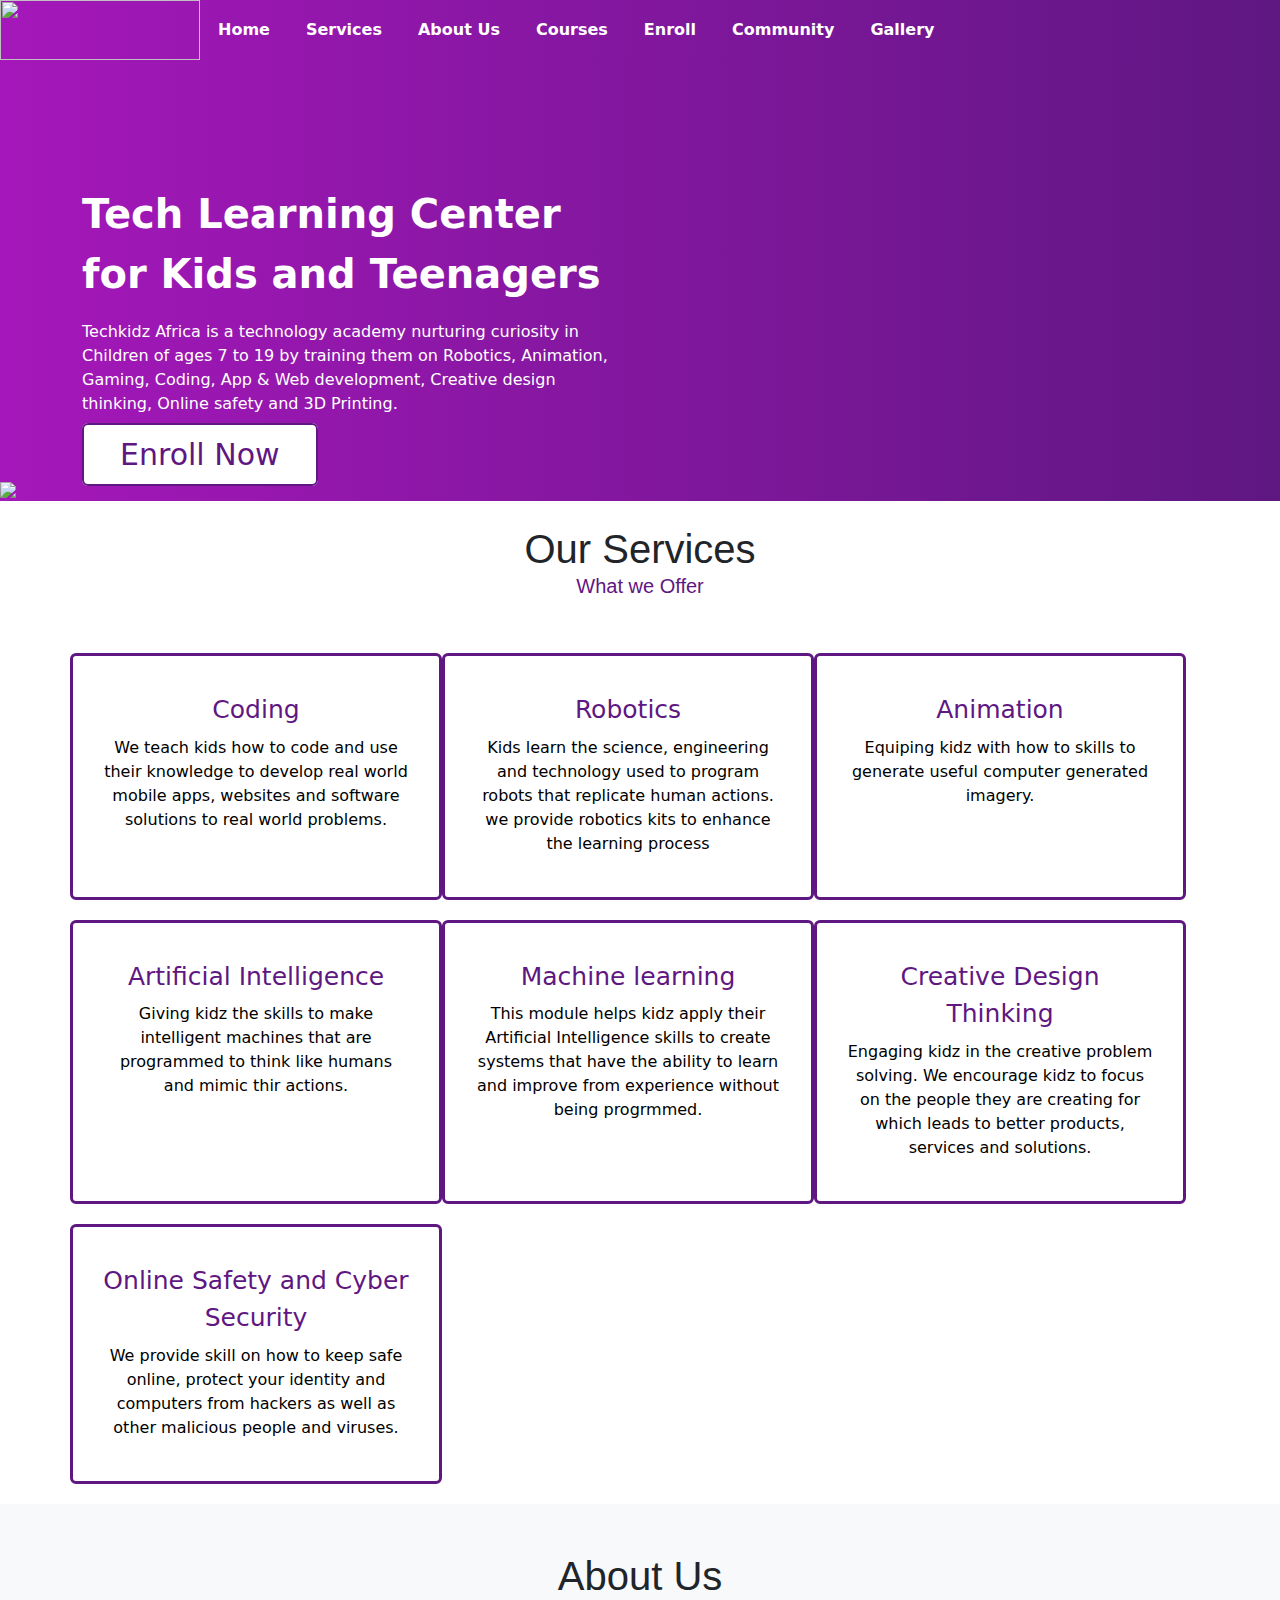
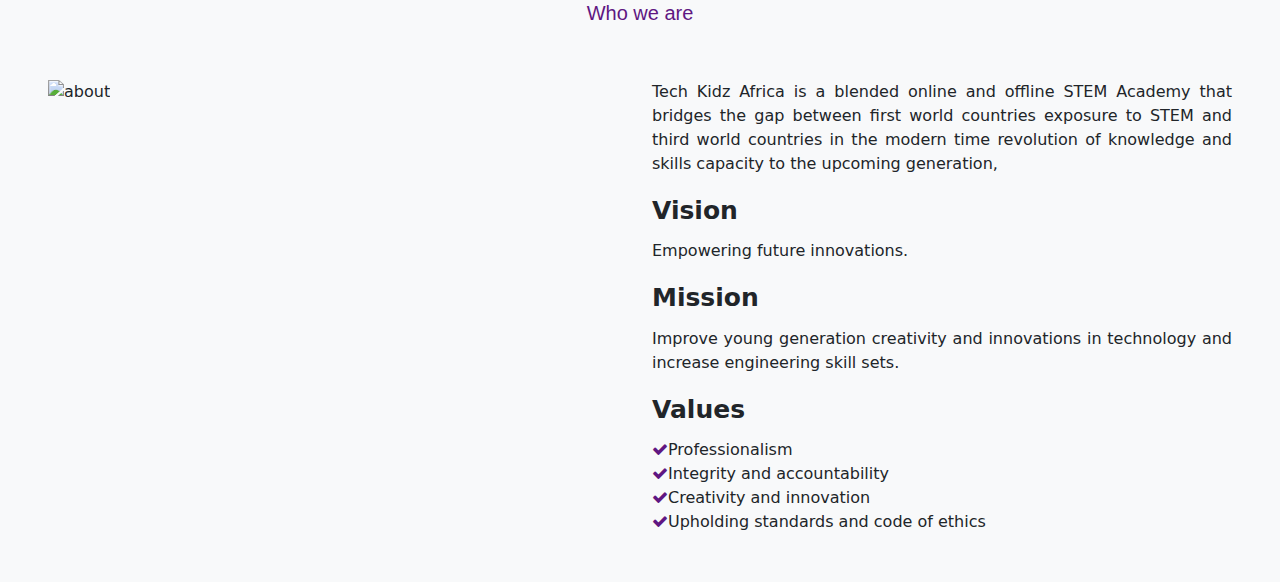
==== index.html @ 280154ea "first commit" ====
<!DOCTYPE html>
 <html lang="en" dir="ltr">
 <head>
   <link rel="stylesheet" href="https://cdnjs.cloudflare.com/ajax/libs/font-awesome/4.7.0/css/font-awesome.min.css">

    <link rel="stylesheet" href="<link href="https://cdn.jsdelivr.net/npm/bootstrap@5.0.0-beta3/dist/css/ bootstrap.min.css" rel="stylesheet">

    <link rel="stylesheet" href="styles.css">

      <link rel="stylesheet" href="https://cdn.jsdelivr.net/npm/bootstrap@5.1.1/dist/css/bootstrap.min.css">

     <link rel="stylesheet" href="https://cdnjs.cloudflare.com/ajax/libs/font-awesome/4.7.0/css/font-awesome.min.css">

      <link href = "https://cdn.jsdelivr.net/npm/bootstrap@5.1.1/dist/js/bootstrap.bundle.min.js">

       <script type="https://code.jquery.com/jquery-3.5.1.min.js"></script>
       <script src="https://cdnjs.cloudflare.com/ajax/libs/waypoints/4.0.1/jquery.waypoints.min.js"></script>

      <title>Tech Kidz Africa</title>

 </head>
<body>
<section id="nav-bar">
    <nav class="navbar navbar-expand-lg navbar-light">
        <img src="images/techkidz.jpeg" alt="" width="200" height="60">
      <button class="navbar-toggler" type="button" data-toggle="collapse" data-target="#navbarNav" aria-controls="navbarNav" aria-expanded="false" aria-label="Toggle navigation">

        <i class="fa fa-bars"></i>
    </button>
      <div class="collapse navbar-collapse" id="navbarNav">
        <ul class="navbar-nav ml-auto text-left">
          <li class="nav-item active">
            <a class="nav-link" href="#">Home <span class="sr-only">(current)</span></a>
          </li>
          <li class="nav-item">
            <a class="nav-link" href="#">Services</a>
          </li>
           <li class="nav-item">
           <a class="nav-link" href="#">About Us</a>
           </li>
           <li class="nav-item">
            <a class="nav-link" href="#">Courses</a>
          </li>
        <li class="nav-item">
          <a class="nav-link" href="#">Enroll</a>
        </li>
        <li class="nav-item">
          <a class="nav-link" href="#">Community</a>
        </li>
        <li class="nav-item">
          <a class="nav-link" href="#">Gallery</a>
        </li>
      </ul>
    </div>
  </nav>
</section>
<!--banner-->
<section id="banner">
  <div class="container">
    <div class="row">
      <div class="col-md-6 home ">
      <p class="promo-title">Tech Learning Center for Kids and Teenagers</p>
      <p>Techkidz Africa is a technology academy nurturing curiosity in Children of ages 7 to 19 by training them on Robotics, Animation, Gaming, Coding, App & Web development, Creative design thinking, Online safety and 3D Printing.</p>
      <div class="text-4"><a href="#">Enroll Now</a></div>
      </div>
      <div class="col-md-6">
        <img src="" alt="" width="" height="">
      </div>
    </div>
  </div>
  <img src="tech/images/wave1.png" class="bottom-img">
</section>
<section>
  <br>
  <div class="container services">
    <div class="col-md-12 col-12 col-sm-12 services-content p-o">
  <div class="row ">
      <h2 class="title">Our Services</h2>
    <div class="row serv-content">
      <div class="col-md-4 card">
        <div class="box">
      <div class="text">
        Coding
      </div>
<p> We teach kids how to code and use their knowledge to develop real world mobile apps, websites and software solutions to real world problems.</p>
</div>
      </div>
      <div class="col-md-4 card">
        <div class="box">
        <div class="text">
        Robotics
        </div>
    <p>Kids learn the science, engineering and technology used to program robots that replicate human actions. we provide robotics kits to enhance the learning process</p>
      </div>
      </div>
      <div class="col-md-4 card">
        <div class="box">
        <div class="text">
          Animation
        </div>
        <p>Equiping kidz with how to skills to generate useful computer generated imagery.</p>
        </div>
      </div>
    </div>
    <br>
    <br>
    <div class="row serv-content">
      <div class="col-md-4 card">
        <div class="box">
        <div class="text">
          Artificial Intelligence
        </div>
        <p>Giving kidz the skills to make intelligent machines that are programmed to think like humans and mimic thir actions.</p>
        </div>
      </div>
      <div class="col-md-4 card">
        <div class="box">
        <div class="text">
        Machine learning
        </div>
        <p>This module helps kidz apply their Artificial Intelligence skills to create systems that have the ability to learn and improve from experience without being progrmmed.</p>
          </div>
      </div>
      <div class="col-md-4 card">
        <div class="box">
        <div class="text">
          Creative Design Thinking
        </div>
        <p>Engaging kidz in the creative problem solving. We encourage kidz to focus on the people they are creating for which leads to better products, services and solutions.</p>
        </div>
      </div>
    </div>
    <div class="row serv-content">
      <div class="col-md-4 card">
        <div class="box">
        <div class="text">
          Online Safety and Cyber Security
        </div>
        <p>We provide skill on how to keep safe online, protect your identity and computers from hackers as well as other malicious people and viruses.</p>
        </div>
      </div>
    </div>
    </div>
  </div>
</section>
<section class="about" id="About">
  <div class="col-md-12 col-12 col-sm-12 about-content p-o">
  <div class="row p-5">
      <h2 class="title">About Us</h2>
      <div class="col-md-6 col-12 ">
        <img src="images/snap1.jpg" alt="about">
      </div>
      <div class="col-md-6 col-12 text-right ">
        <p>Tech Kidz Africa is a blended online and offline STEM Academy that bridges the gap between first world countries exposure to STEM and third world countries in the modern time revolution of knowledge and skills capacity to the upcoming generation,</p>
        <div class="text">Vision</div>
        <p>Empowering future innovations.</p>
        <div class="text">Mission</div>
        <p>Improve young generation creativity and innovations in technology and increase engineering skill sets.</p>
        <div class="text">Values</div>
          <i class="fa fa-check" style="color:#5f1782"></i>Professionalism
          <br>
          <i class="fa fa-check" style="color:#5f1782"></i>Integrity and accountability
          <br>
          <i class="fa fa-check" style="color:#5f1782"></i>Creativity and innovation
          <br>
          <i class="fa fa-check" style="color:#5f1782"></i><span>Upholding standards and code of ethics</span>
      </div>
</div>
</div>
</section>

</body>
</html>
---- styles.css ----
import url('https://fonts.googleapis.com/css2?family=Poppins:wght@400;500;600;700&family=Ubuntu:wght@400;500;700&display=swap');
*{
  margin: 0;
  padding: 0;
}
body{
  font-family: sans-serif;
}
#nav-bar{
  position: sticky;
  top: 0;
  z-index: 10;
}
#nav-bar img{

}
.navbar{
  background: linear-gradient(to right, #a517ba,#5f1782);
  padding: 0 !important;
}
.navbar-nav li {
  padding: 0 10px;
}
.navbar-nav li a{
  color: #fff !important;
  font-weight: 600;
  float: right;
  text-align: right;
}
.navbar-toggler{
  outline: none !important;
}
/*-----BANNER----*/
#banner{
  background: linear-gradient(to right, #a517ba,#5f1782);
  color:white;
  padding-top: 5%;
}
.promo-title{
font-weight:'Poppins',sans-serif;
  font-size: 40px;
  font-weight: 600;
  margin-top: 60px;
}
.home .text-4 a{
  font-size: 30px;
  background-color: #fff;
  color:#5f1782;
  padding: 12px 36px;
  margin-top: 20px;
  border-radius: 6px;
  border:2px solid #5f1782;
  text-decoration: none;
  transition: all 0.6s ease;
}
.bottom-img{
  width: 100%;
}
.top-img{
  width: 100%;
}
.services .title{
  position: relative;
  margin-bottom: 60px;
  padding-bottom: 20px;
  font-weight: 500;
  font-size: 40px;
  text-align: center;
  font-family: "ubuntu",sans-serif;
}
.services .title::before{
  content: "";
  position: absolute;
  width: 180px;
  height: 3px;
  bottom: 0px;
  left: 50%;
  transform: translateX(-50%);
}

.services .title::after{
  content: "What we Offer";
  font-size: 20px;
  color: #5f1782;
  position: absolute;
  padding: 5px;
  bottom: -10px;
  left: 50%;
  transform: translateX(-50%);
}
.services .serv-content .card{
  text-align: center;
  padding: 25px 30px;
  border-radius: 6px;
  cursor: pointer;
  background: #fff;
  border: 3px solid #5f1782;
  color: #000;
  margin-bottom: 20px;
}
/*.services .serv-content .card i{
  font-size: 60px;
  color: #C71585;
  transition: color 0.3s ease;
}*/
.services .serv-content .card .text{
  font-size: 25px;
  font-weight: 500;
  margin: 10px 0 7px 0;
  color:#5f1782;
}
.services .serv-content .card .box{
  transition: all 0.6s ease;
}

.services .serv-content .card:hover{
  color: #fff;
  background: #5f1782;

}
.services .serv-content .card:hover .text{
  color: #fff;
}

.services .serv-content .card:hover .box{
  transform: scale(1.05);
}
.about .title::before{
  content: "";
  position: absolute;
  width: 180px;
  height: 3px;
  bottom: 0px;
  left: 50%;
  transform: translateX(-50%);
}
.about .title::after{
  content: "Who we are";
  font-size: 20px;
  color: #5f1782;
  position: absolute;
  padding: 5px;
  bottom: -10px;
  left: 50%;
  transform: translateX(-50%);
}
.about .title{
  position: relative;
  margin-bottom: 60px;
  padding-bottom: 20px;
  font-weight: 500;
  font-size: 40px;
  text-align: center;
  font-family: "ubuntu",sans-serif;
}
.about .about-content .text-right .text{
  font-size: 25px;
  font-weight: 600;
  margin-bottom: 10px;
}
.about .about-content .text-right .text span{
  color: #5f1782;
}
.about .about-content .text-right p{
  text-align: justify;
}
.about{
  background-color: #f8f9fa;
}
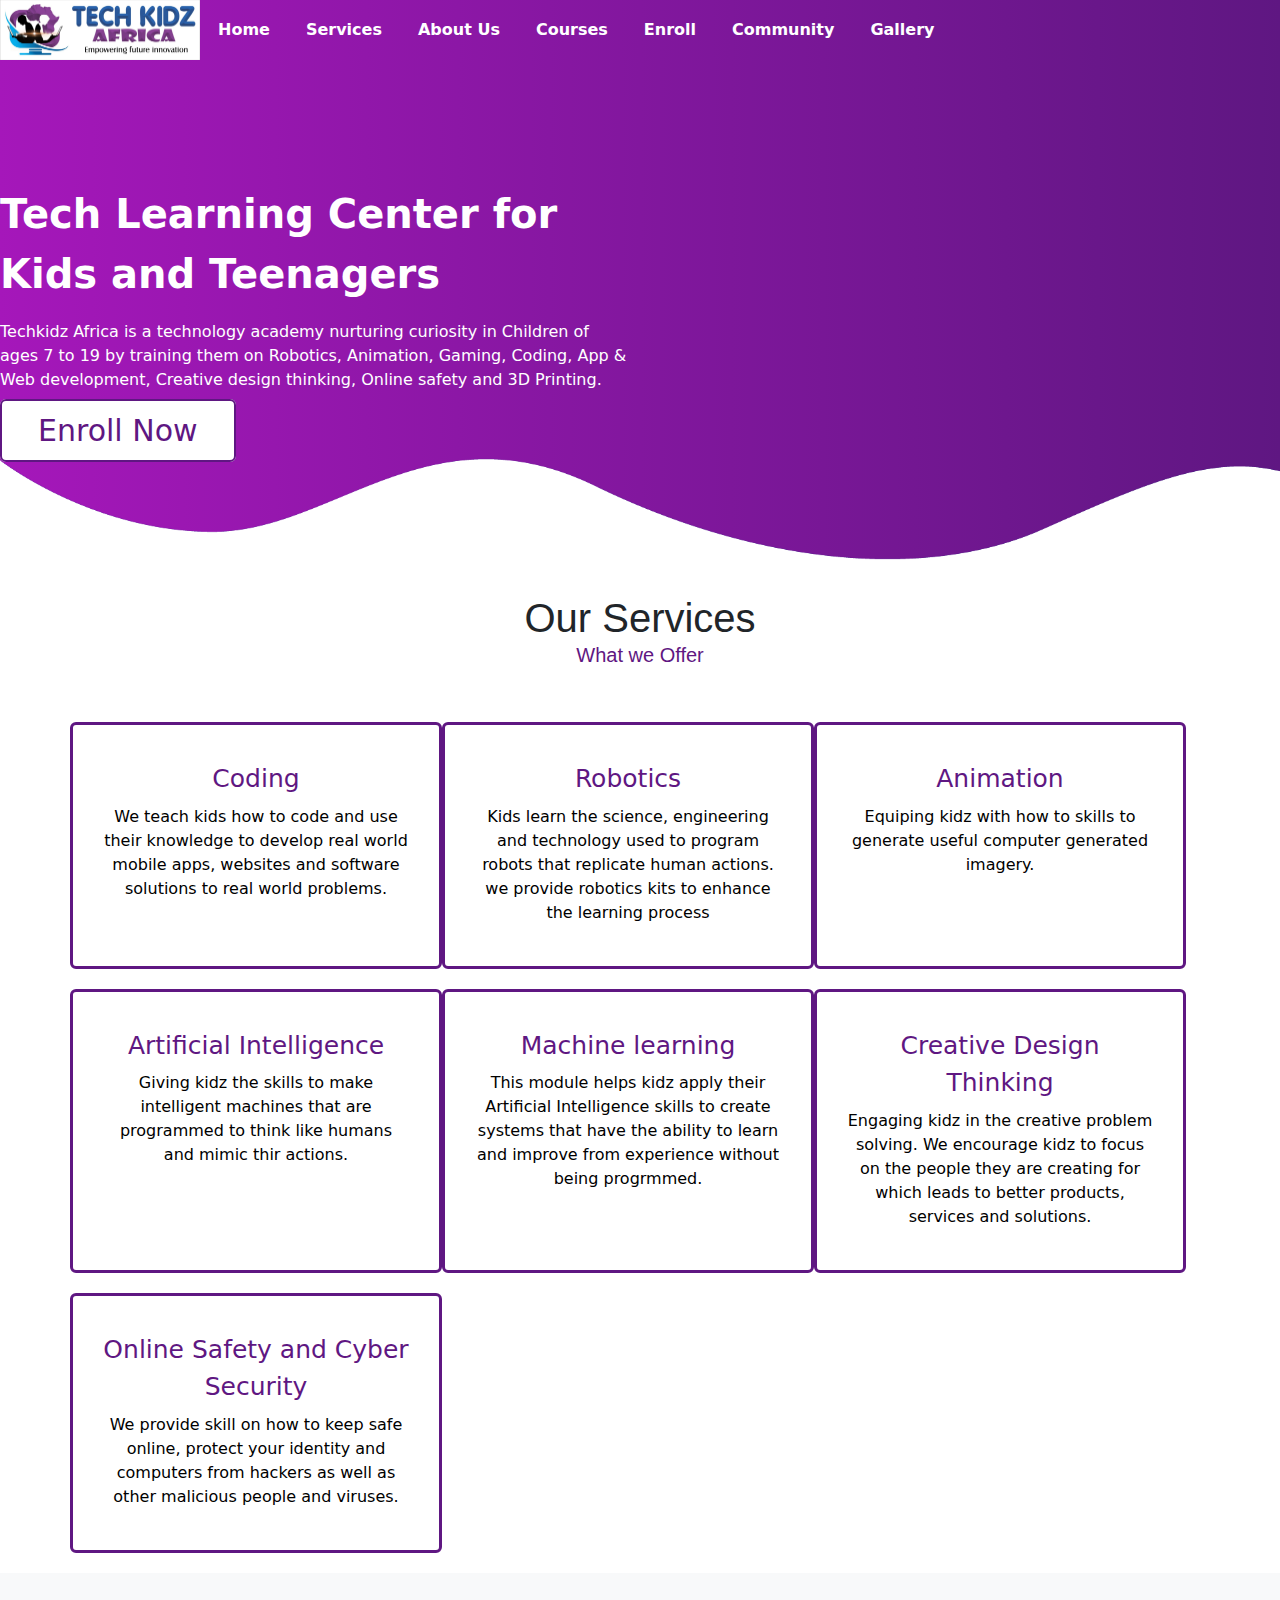
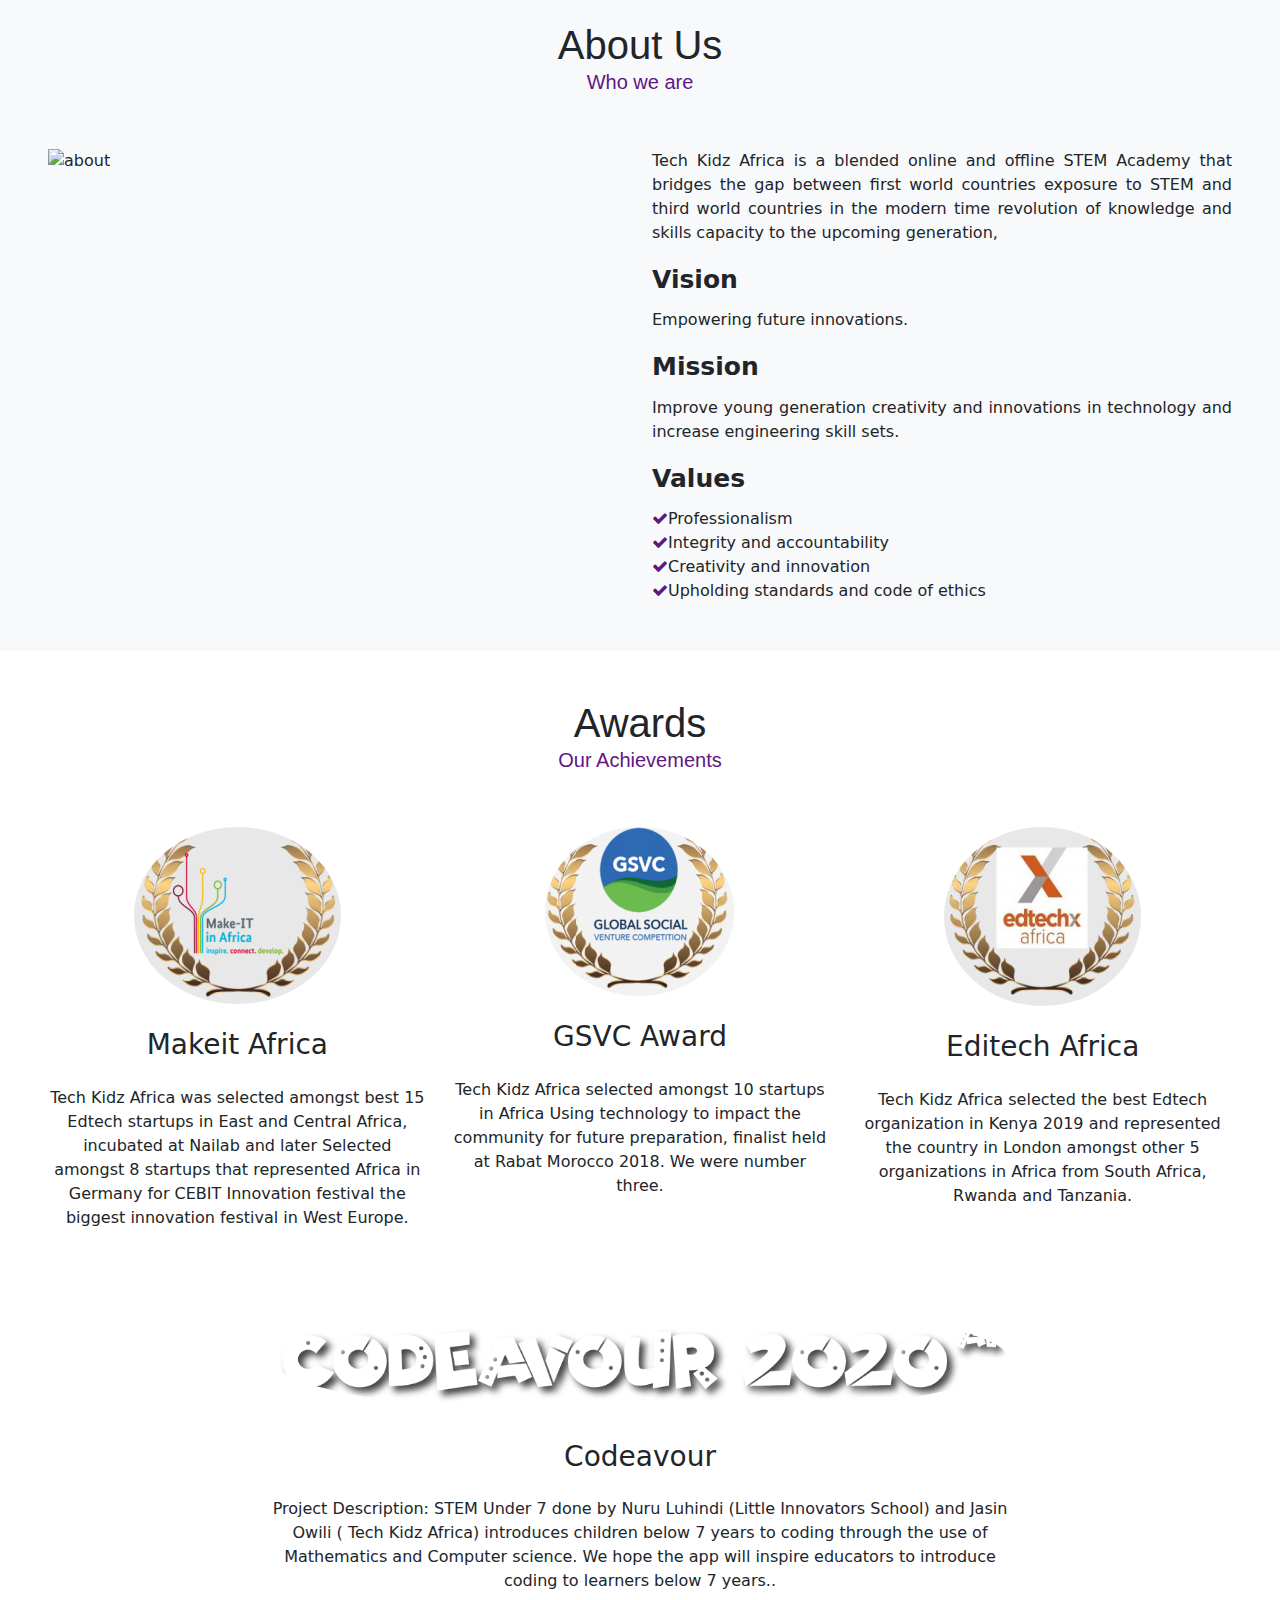
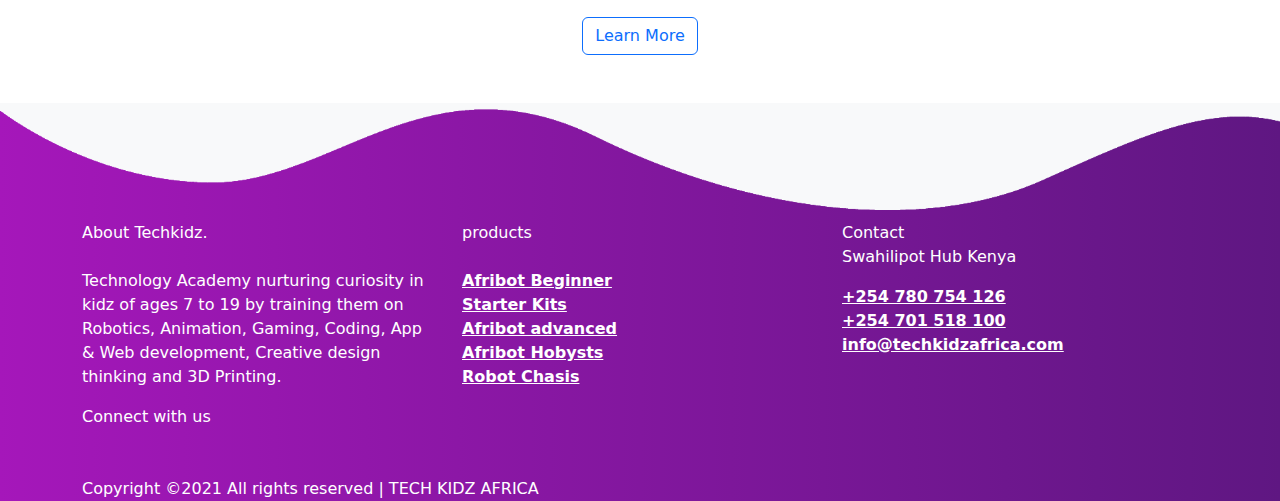
==== commit b0bbb673: "added an enroll folder" ====
--- a/index.html
+++ b/index.html
@@ -3,11 +3,10 @@
  <head>
    <link rel="stylesheet" href="https://cdnjs.cloudflare.com/ajax/libs/font-awesome/4.7.0/css/font-awesome.min.css">
 
-    <link rel="stylesheet" href="<link href="https://cdn.jsdelivr.net/npm/bootstrap@5.0.0-beta3/dist/css/ bootstrap.min.css" rel="stylesheet">
-
     <link rel="stylesheet" href="styles.css">
-
-      <link rel="stylesheet" href="https://cdn.jsdelivr.net/npm/bootstrap@5.1.1/dist/css/bootstrap.min.css">
+    <link rel="stylesheet" type="text/css" href="//cdn.jsdelivr.net/npm/slick-carousel@1.8.1/slick/slick.css"/>
+
+      <link rel="stylesheet" href="https://cdn.jsdelivr.net/npm/bootstrap@5.1.1/dist/css/bootstrap.min.css" rel="stylesheet">
 
      <link rel="stylesheet" href="https://cdnjs.cloudflare.com/ajax/libs/font-awesome/4.7.0/css/font-awesome.min.css">
 
@@ -42,7 +41,7 @@
             <a class="nav-link" href="#">Courses</a>
           </li>
         <li class="nav-item">
-          <a class="nav-link" href="#">Enroll</a>
+          <a class="nav-link" href="enroll page/index.html">Enroll</a>
         </li>
         <li class="nav-item">
           <a class="nav-link" href="#">Community</a>
@@ -56,12 +55,12 @@
 </section>
 <!--banner-->
 <section id="banner">
-  <div class="container">
+  <div class="one">
     <div class="row">
       <div class="col-md-6 home ">
       <p class="promo-title">Tech Learning Center for Kids and Teenagers</p>
       <p>Techkidz Africa is a technology academy nurturing curiosity in Children of ages 7 to 19 by training them on Robotics, Animation, Gaming, Coding, App & Web development, Creative design thinking, Online safety and 3D Printing.</p>
-      <div class="text-4"><a href="#">Enroll Now</a></div>
+      <div class="text-4"><a href="enroll page/index.html">Enroll Now</a></div>
       </div>
       <div class="col-md-6">
         <img src="" alt="" width="" height="">
@@ -168,6 +167,100 @@
 </div>
 </div>
 </section>
-
+<section class="awards" id="Awards">
+    <div class="col-md-12 col-12 col-sm-12 awards-content p-o">
+      <div class="p-5 row">
+
+          <h2 class="title">Awards</h2>
+          <div class="col-md-4">
+
+            <div class="text-center staff">
+              <div class="mb-4"><img src="images/pic1.png" alt="Editech Award techkidz award" class="img-fluid"></div>
+              <div class="staff-body">
+                 <h3 class="mb-4 staff-name">Makeit Africa</h3>
+                 <p class="mb-4">Tech Kidz Africa was selected amongst best 15 Edtech startups in East and Central Africa, incubated at Nailab and later Selected amongst 8 startups that represented Africa in Germany for CEBIT Innovation festival the biggest innovation festival in West Europe.</p>
+              </div>
+           </div>
+        </div>
+        <div class="col-md-4" >
+           <div class="text-center staff">
+              <div class="mb-4"><img src="images/pic2.png" alt="JGSVC Award techkidz africa award" class="img-fluid"></div>
+              <div class="staff-body">
+                 <h3 class="mb-4 staff-name">GSVC Award</h3>
+                 <p class="mb-4">Tech Kidz Africa selected amongst 10 startups in Africa Using technology to impact the community for future preparation, finalist held at Rabat Morocco 2018. We were number three.</p>
+              </div>
+           </div>
+        </div>
+        <div class="col-md-4" >
+           <div class="text-center staff">
+              <div class="mb-4"><img src="images/pic3.png" alt="Make it Africa techkidz award" class="img-fluid"></div>
+              <div class="staff-body">
+                 <h3 class="mb-4 staff-name">Editech Africa</h3>
+                 <p class="mb-4">Tech Kidz Africa selected the best Edtech organization in Kenya 2019 and represented the country in London amongst other 5 organizations in Africa from South Africa, Rwanda and Tanzania.</p>
+              </div>
+           </div>
+     </div>
+            </div>
+          </div>
+          <div class="mb-5 row justify-content-center">
+            <div class="text-center col-lg-7" data-aos="fade-up" data-aos-delay="0">
+            <div class="mb-4"><img src="images/pic4.png" alt="codeavour techkidz africa award" class="img-fluid"></div>
+               <div class="staff-body">
+                  <h3 class="mb-4 staff-name">Codeavour</h3>
+                  <p class="mb-4">Project Description: STEM Under 7 done by Nuru Luhindi (Little Innovators School) and Jasin Owili ( Tech Kidz Africa) introduces children below 7 years to coding through the use of Mathematics and Computer science. We hope the app will inspire educators to introduce coding to learners below 7 years..</p>
+                  <a href=" https://codeavour.org/project/stem-under-7/" class="btn btn-outline-primary product-link">Learn More</a>
+               </div>
+            </div>
+         </div>
+      </div>
+   </div>
+
+  </section>
+  <section class="footer" style="background: linear-gradient(to right, #a517ba,#5f1782)!important;">
+  <img src="tech/images/wave2.png" class="top-img">
+  <div class="container" style="color:white;">
+    <div class="row">
+      <div class="col-md-4 one">
+        <div class="text mb-4">
+          About Techkidz.
+        </div>
+        <p>Technology Academy nurturing curiosity in kidz of ages 7 to 19 by training them on Robotics, Animation, Gaming, Coding, App & Web development, Creative design thinking and 3D Printing.
+</p>
+<div class="text">
+  Connect with us
+</div>
+      </div>
+      <div class="col-md-4 two">
+        <div class="text mb-4">
+          products
+        </div>
+        <ul class="links list-unstyled products">
+          <li><a href="https://www.afribot.africa/browse.php?category=afribot%20beginner&id=1">Afribot Beginner</a></li>
+          <li><a href="https://www.afribot.africa/browse.php?category=afribot%20starter%20kit&id=2">Starter Kits</a></li>
+          <li><a href="https://www.afribot.africa/browse.php?category=afribot%20advanced&id=3">Afribot advanced</a></li>
+          <li><a href="https://www.afribot.africa/browse.php?category=afribot%20hobyst&id=4">Afribot Hobysts</a></li>
+          <li><a href="https://www.afribot.africa/browse.php?category=afribot%20robot%20chasis&id=5">Robot Chasis</a></li>
+        </ul>
+      </div>
+      <div class="col-md-4 three">
+        <div class="text">
+          Contact
+        </div>
+        <address>Swahilipot Hub Kenya</address>
+        <ul class="list-unstyled links mb-4">
+              <li><a href="tel:+254780754126">+254 780 754 126</a></li>
+              <li><a href="tel:+254701518100">+254 701 518 100</a></li>
+              <li><a href="mailto:info@techkidzafrica.com">info@techkidzafrica.com</a></li>
+        </ul>
+      </div>
+    </div>
+    <div class="row">
+      <div class="text pt-5">
+        Copyright ©2021 All rights reserved | TECH KIDZ AFRICA
+      </div>
+    </div>
+  </div>
+  </div>
+</section>
 </body>
 </html>
--- a/styles.css
+++ b/styles.css
@@ -167,3 +167,56 @@
 .about{
   background-color: #f8f9fa;
 }
+.links .products li a{
+  color: #fff !important;
+  font-weight: 600;
+  text-align: right;
+  list-style: none;
+}
+.list-unstyled li a{
+ color: #fff !important;
+ font-weight: 600;
+ text-align: right;
+ list-style: none;
+}
+ .footer{
+  background: linear-gradient(to right, #a517ba,#5f1782)!important;
+  color: white;
+}
+.row .text .pt-5{
+  text-transform: inherit;
+}
+.awards .title::before{
+  content: "";
+  position: absolute;
+  width: 180px;
+  height: 3px;
+  bottom: 0px;
+  left: 50%;
+  transform: translateX(-50%);
+}
+.awards .title::after{
+  content: "Our Achievements";
+  font-size: 20px;
+  color: #5f1782;
+  position: absolute;
+  padding: 5px;
+  bottom: -10px;
+  left: 50%;
+  transform: translateX(-50%);
+}
+.awards .title{
+  position: relative;
+  margin-bottom: 60px;
+  padding-bottom: 20px;
+  font-weight: 500;
+  font-size: 40px;
+  text-align: center;
+  font-family: "ubuntu",sans-serif;
+}
+.awards img{
+  border-radius: 50%;
+}
+.awards{
+  background-color: #fff;
+}
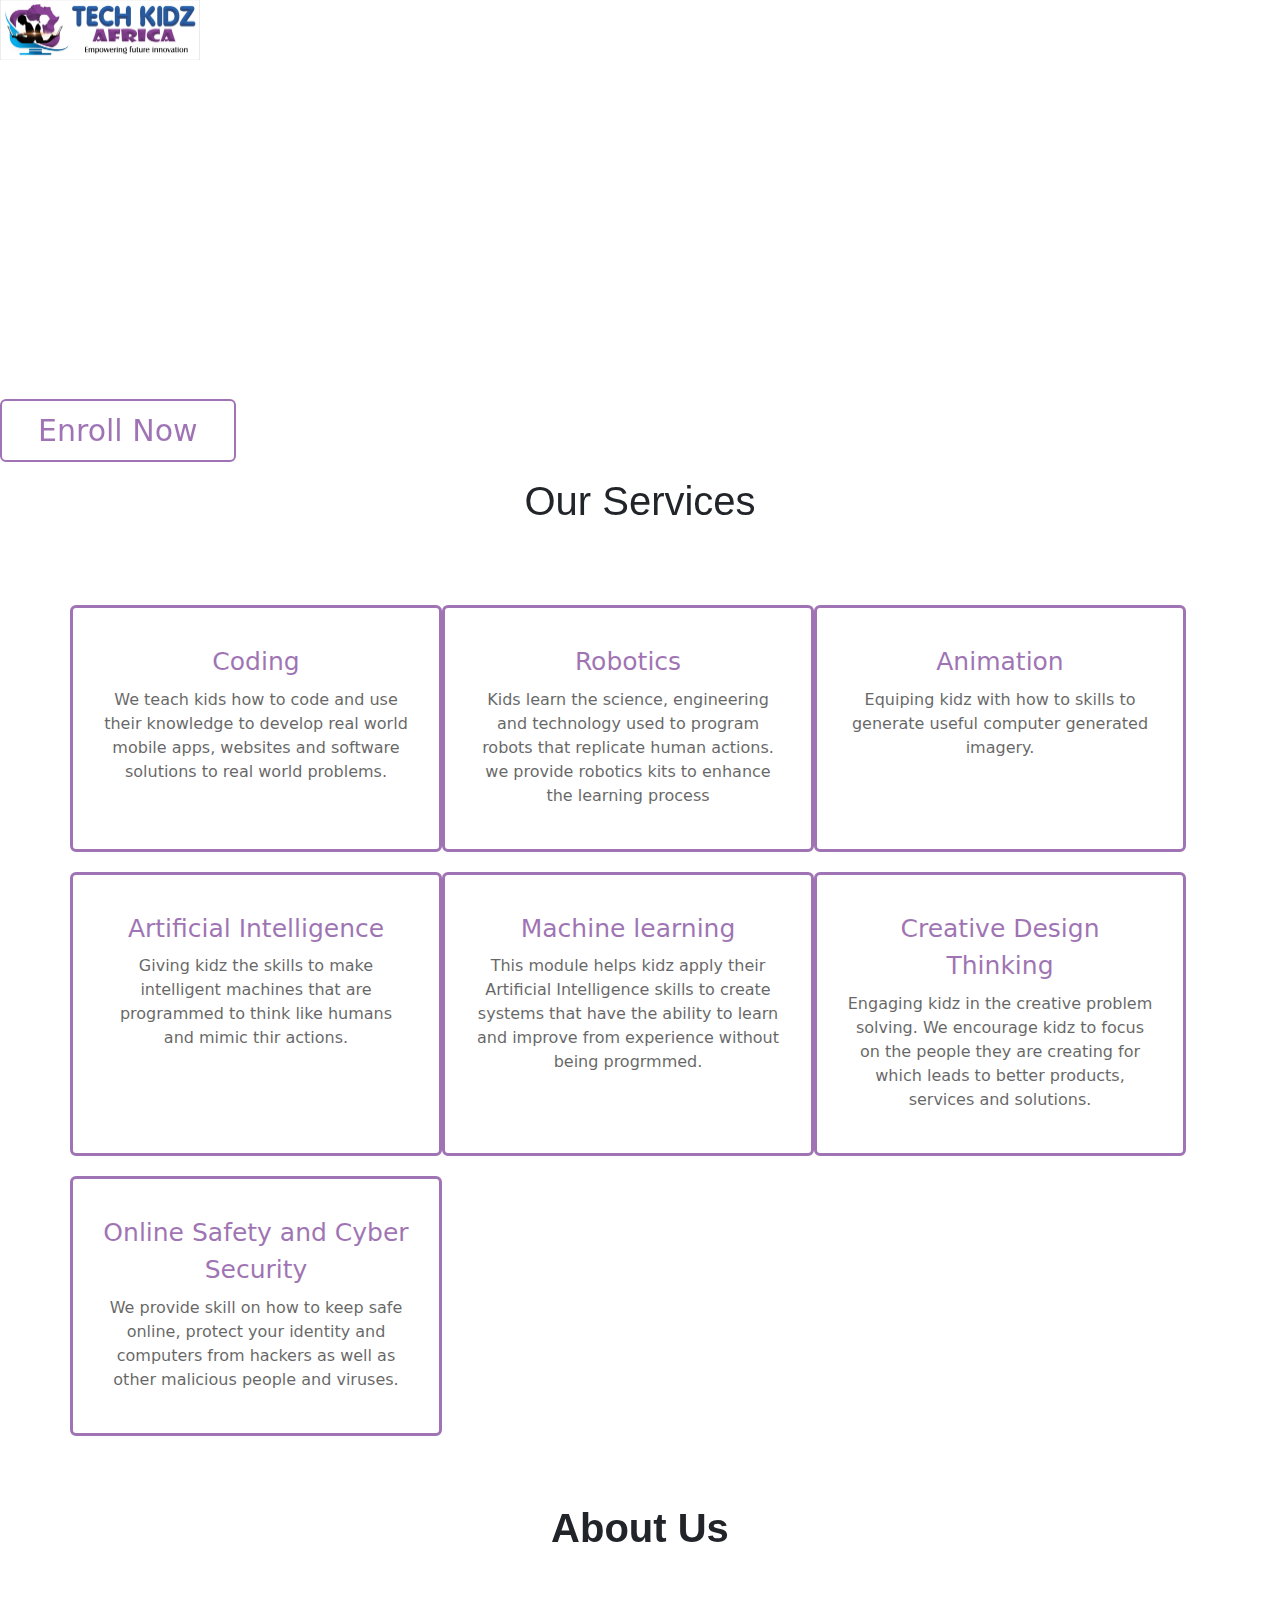
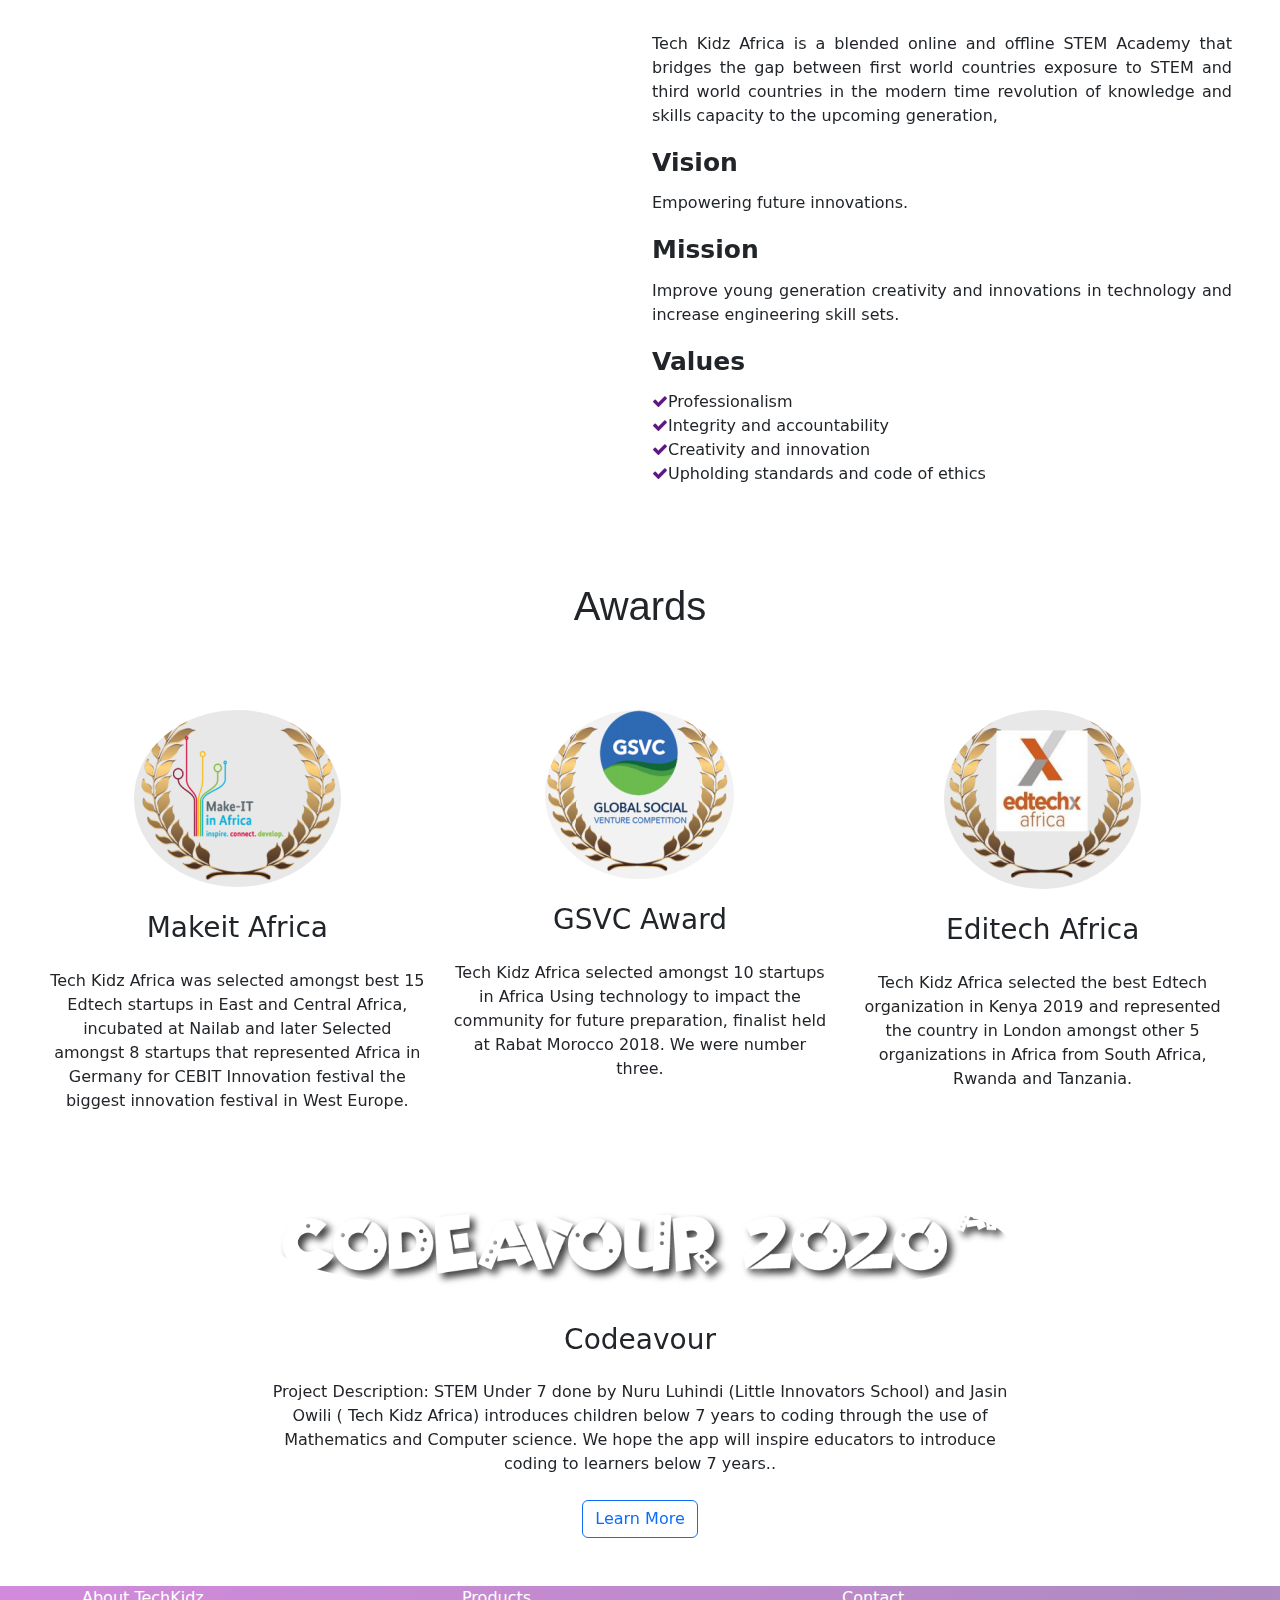
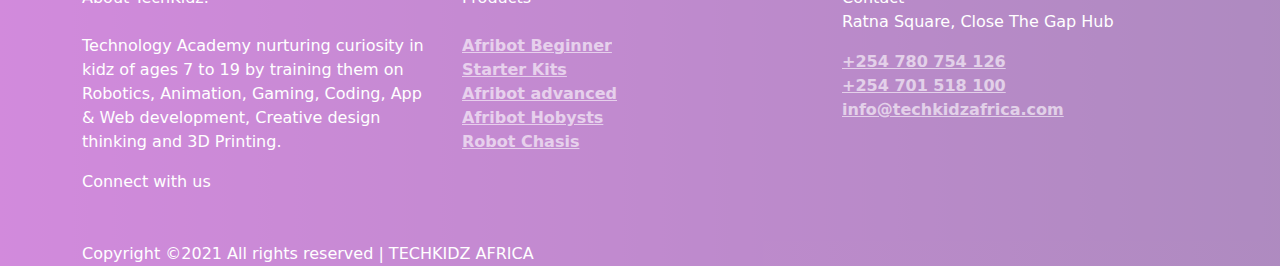
==== commit b1db07f8: "git add enroll-page" ====
--- a/index.html
+++ b/index.html
@@ -1,266 +1,270 @@
- <!DOCTYPE html>
- <html lang="en" dir="ltr">
- <head>
-   <link rel="stylesheet" href="https://cdnjs.cloudflare.com/ajax/libs/font-awesome/4.7.0/css/font-awesome.min.css">
-
-    <link rel="stylesheet" href="styles.css">
-    <link rel="stylesheet" type="text/css" href="//cdn.jsdelivr.net/npm/slick-carousel@1.8.1/slick/slick.css"/>
-
-      <link rel="stylesheet" href="https://cdn.jsdelivr.net/npm/bootstrap@5.1.1/dist/css/bootstrap.min.css" rel="stylesheet">
-
-     <link rel="stylesheet" href="https://cdnjs.cloudflare.com/ajax/libs/font-awesome/4.7.0/css/font-awesome.min.css">
-
-      <link href = "https://cdn.jsdelivr.net/npm/bootstrap@5.1.1/dist/js/bootstrap.bundle.min.js">
-
-       <script type="https://code.jquery.com/jquery-3.5.1.min.js"></script>
-       <script src="https://cdnjs.cloudflare.com/ajax/libs/waypoints/4.0.1/jquery.waypoints.min.js"></script>
-
-      <title>Tech Kidz Africa</title>
-
- </head>
+<!DOCTYPE html>
+<html lang="en" dir="ltr">
+<head>
+  <link rel="stylesheet" href="https://cdnjs.cloudflare.com/ajax/libs/font-awesome/4.7.0/css/font-awesome.min.css">
+
+   <link rel="stylesheet" href="styles.css">
+   <link rel="stylesheet" type="text/css" href="//cdn.jsdelivr.net/npm/slick-carousel@1.8.1/slick/slick.css"/>
+
+     <link rel="stylesheet" href="https://cdn.jsdelivr.net/npm/bootstrap@5.1.1/dist/css/bootstrap.min.css" rel="stylesheet">
+
+    <link rel="stylesheet" href="https://cdnjs.cloudflare.com/ajax/libs/font-awesome/4.7.0/css/font-awesome.min.css">
+
+     <link href = "https://cdn.jsdelivr.net/npm/bootstrap@5.1.1/dist/js/bootstrap.bundle.min.js">
+
+      <script type="https://code.jquery.com/jquery-3.5.1.min.js"></script>
+      <script src="https://cdnjs.cloudflare.com/ajax/libs/waypoints/4.0.1/jquery.waypoints.min.js"></script>
+
+     <title>TechKidz Africa</title>
+
+</head>
 <body>
+ <div class="fullscreen-bg">
+   <video loop muted autoplay poster="img/videoframe.jpg" class="fullscreen-bg__video">
+     <!--<source src="video/big_buck_bunny.webm" type="video/webm">-->
+     <source src="banana.mp4" type="video/mp4">
+     <!--<source src="video/big_buck_bunny.ogv" type="video/ogg">-->
+   </video>
+ </div>
 <section id="nav-bar">
-    <nav class="navbar navbar-expand-lg navbar-light">
-        <img src="images/techkidz.jpeg" alt="" width="200" height="60">
-      <button class="navbar-toggler" type="button" data-toggle="collapse" data-target="#navbarNav" aria-controls="navbarNav" aria-expanded="false" aria-label="Toggle navigation">
-
-        <i class="fa fa-bars"></i>
-    </button>
-      <div class="collapse navbar-collapse" id="navbarNav">
-        <ul class="navbar-nav ml-auto text-left">
-          <li class="nav-item active">
-            <a class="nav-link" href="#">Home <span class="sr-only">(current)</span></a>
+   <nav class="navbar navbar-expand-lg navbar-light">
+       <img src="images/techkidz.jpeg" alt="" width="200" height="60">
+     <button class="navbar-toggler" type="button" data-toggle="collapse" data-target="#navbarNav" aria-controls="navbarNav" aria-expanded="false" aria-label="Toggle navigation">
+
+       <i class="fa fa-bars"></i>
+   </button>
+     <div class="collapse navbar-collapse" id="navbarNav">
+       <ul class="ml-auto text-left navbar-nav">
+         <li class="nav-item active">
+           <a class="nav-link" href="#">Home <span class="sr-only">(current)</span></a>
+         </li>
+         <li class="nav-item">
+           <a class="nav-link" href="#">Services</a>
+         </li>
+          <li class="nav-item">
+          <a class="nav-link" href="#">About Us</a>
           </li>
           <li class="nav-item">
-            <a class="nav-link" href="#">Services</a>
-          </li>
-           <li class="nav-item">
-           <a class="nav-link" href="#">About Us</a>
-           </li>
-           <li class="nav-item">
-            <a class="nav-link" href="#">Courses</a>
-          </li>
-        <li class="nav-item">
-          <a class="nav-link" href="enroll page/index.html">Enroll</a>
-        </li>
-        <li class="nav-item">
-          <a class="nav-link" href="#">Community</a>
-        </li>
-        <li class="nav-item">
-          <a class="nav-link" href="#">Gallery</a>
-        </li>
-      </ul>
-    </div>
-  </nav>
+           <a class="nav-link" href="#">Courses</a>
+         </li>
+       <li class="nav-item">
+         <a class="nav-link" href="enroll-page/index.html">Enroll</a>
+       </li>
+       <li class="nav-item">
+         <a class="nav-link" href="forum/index.php">Community</a>
+       </li>
+     </ul>
+   </div>
+ </nav>
 </section>
 <!--banner-->
 <section id="banner">
-  <div class="one">
-    <div class="row">
-      <div class="col-md-6 home ">
-      <p class="promo-title">Tech Learning Center for Kids and Teenagers</p>
-      <p>Techkidz Africa is a technology academy nurturing curiosity in Children of ages 7 to 19 by training them on Robotics, Animation, Gaming, Coding, App & Web development, Creative design thinking, Online safety and 3D Printing.</p>
-      <div class="text-4"><a href="enroll page/index.html">Enroll Now</a></div>
-      </div>
-      <div class="col-md-6">
-        <img src="" alt="" width="" height="">
-      </div>
+ <div class="one">
+   <div class="row">
+     <div class="col-md-6 home ">
+     <p class="promo-title">Tech Learning Center for Kids and Teenagers</p>
+     <p>TechKidz Africa is a technology academy nurturing curiosity in Children of ages 7 to 19 by training them on Robotics, Animation, Gaming, Coding, App & Web development, Creative design thinking, Online safety and 3D Printing.</p>
+     <div class="text-4"><a href="enroll page/index.html">Enroll Now</a></div>
+     </div>
+     <div class="col-md-6">
+       <img src="" alt="" width="" height="">
+     </div>
+   </div>
+ </div>
+
+</section>
+<section>
+ <br>
+ <div class="container services">
+   <div class="col-md-12 col-12 col-sm-12 services-content p-o">
+ <div class="row ">
+     <h2 class="title">Our Services</h2>
+   <div class="row serv-content">
+     <div class="col-md-4 card">
+       <div class="box">
+     <div class="text">
+       Coding
+     </div>
+<p> We teach kids how to code and use their knowledge to develop real world mobile apps, websites and software solutions to real world problems.</p>
+</div>
+     </div>
+     <div class="col-md-4 card">
+       <div class="box">
+       <div class="text">
+       Robotics
+       </div>
+   <p>Kids learn the science, engineering and technology used to program robots that replicate human actions. we provide robotics kits to enhance the learning process</p>
+     </div>
+     </div>
+     <div class="col-md-4 card">
+       <div class="box">
+       <div class="text">
+         Animation
+       </div>
+       <p>Equiping kidz with how to skills to generate useful computer generated imagery.</p>
+       </div>
+     </div>
+   </div>
+   <br>
+   <br>
+   <div class="row serv-content">
+     <div class="col-md-4 card">
+       <div class="box">
+       <div class="text">
+         Artificial Intelligence
+       </div>
+       <p>Giving kidz the skills to make intelligent machines that are programmed to think like humans and mimic thir actions.</p>
+       </div>
+     </div>
+     <div class="col-md-4 card">
+       <div class="box">
+       <div class="text">
+       Machine learning
+       </div>
+       <p>This module helps kidz apply their Artificial Intelligence skills to create systems that have the ability to learn and improve from experience without being progrmmed.</p>
+         </div>
+     </div>
+     <div class="col-md-4 card">
+       <div class="box">
+       <div class="text">
+         Creative Design Thinking
+       </div>
+       <p>Engaging kidz in the creative problem solving. We encourage kidz to focus on the people they are creating for which leads to better products, services and solutions.</p>
+       </div>
+     </div>
+   </div>
+   <div class="row serv-content">
+     <div class="col-md-4 card">
+       <div class="box">
+       <div class="text">
+         Online Safety and Cyber Security
+       </div>
+       <p>We provide skill on how to keep safe online, protect your identity and computers from hackers as well as other malicious people and viruses.</p>
+       </div>
+     </div>
+   </div>
+   </div>
+ </div>
+</section>
+<section class="about" id="About">
+ <div class="col-md-12 col-12 col-sm-12 about-content p-o">
+ <div class="p-5 row">
+     <h2 class="title">About Us</h2>
+     <div class="col-md-6 col-12 ">
+
+     </div>
+     <div class="text-right col-md-6 col-12 ">
+       <p>Tech Kidz Africa is a blended online and offline STEM Academy that bridges the gap between first world countries exposure to STEM and third world countries in the modern time revolution of knowledge and skills capacity to the upcoming generation,</p>
+       <div class="text">Vision</div>
+       <p>Empowering future innovations.</p>
+       <div class="text">Mission</div>
+       <p>Improve young generation creativity and innovations in technology and increase engineering skill sets.</p>
+       <div class="text">Values</div>
+         <i class="fa fa-check" style="color:#5f1782"></i>Professionalism
+         <br>
+         <i class="fa fa-check" style="color:#5f1782"></i>Integrity and accountability
+         <br>
+         <i class="fa fa-check" style="color:#5f1782"></i>Creativity and innovation
+         <br>
+         <i class="fa fa-check" style="color:#5f1782"></i><span>Upholding standards and code of ethics</span>
+     </div>
+</div>
+</div>
+</section>
+<section class="awards" id="Awards">
+   <div class="col-md-12 col-12 col-sm-12 awards-content p-o">
+     <div class="p-5 row">
+
+         <h2 class="title">Awards</h2>
+         <div class="col-md-4">
+
+           <div class="text-center staff">
+             <div class="mb-4"><img src="images/pic1.png" alt="Editech Award techkidz award" class="img-fluid"></div>
+             <div class="staff-body">
+                <h3 class="mb-4 staff-name">Makeit Africa</h3>
+                <p class="mb-4">Tech Kidz Africa was selected amongst best 15 Edtech startups in East and Central Africa, incubated at Nailab and later Selected amongst 8 startups that represented Africa in Germany for CEBIT Innovation festival the biggest innovation festival in West Europe.</p>
+             </div>
+          </div>
+       </div>
+       <div class="col-md-4" >
+          <div class="text-center staff">
+             <div class="mb-4"><img src="images/pic2.png" alt="JGSVC Award techkidz africa award" class="img-fluid"></div>
+             <div class="staff-body">
+                <h3 class="mb-4 staff-name">GSVC Award</h3>
+                <p class="mb-4">Tech Kidz Africa selected amongst 10 startups in Africa Using technology to impact the community for future preparation, finalist held at Rabat Morocco 2018. We were number three.</p>
+             </div>
+          </div>
+       </div>
+       <div class="col-md-4" >
+          <div class="text-center staff">
+             <div class="mb-4"><img src="images/pic3.png" alt="Make it Africa techkidz award" class="img-fluid"></div>
+             <div class="staff-body">
+                <h3 class="mb-4 staff-name">Editech Africa</h3>
+                <p class="mb-4">Tech Kidz Africa selected the best Edtech organization in Kenya 2019 and represented the country in London amongst other 5 organizations in Africa from South Africa, Rwanda and Tanzania.</p>
+             </div>
+          </div>
     </div>
-  </div>
-  <img src="tech/images/wave1.png" class="bottom-img">
-</section>
-<section>
-  <br>
-  <div class="container services">
-    <div class="col-md-12 col-12 col-sm-12 services-content p-o">
-  <div class="row ">
-      <h2 class="title">Our Services</h2>
-    <div class="row serv-content">
-      <div class="col-md-4 card">
-        <div class="box">
-      <div class="text">
-        Coding
-      </div>
-<p> We teach kids how to code and use their knowledge to develop real world mobile apps, websites and software solutions to real world problems.</p>
-</div>
-      </div>
-      <div class="col-md-4 card">
-        <div class="box">
-        <div class="text">
-        Robotics
-        </div>
-    <p>Kids learn the science, engineering and technology used to program robots that replicate human actions. we provide robotics kits to enhance the learning process</p>
-      </div>
-      </div>
-      <div class="col-md-4 card">
-        <div class="box">
-        <div class="text">
-          Animation
-        </div>
-        <p>Equiping kidz with how to skills to generate useful computer generated imagery.</p>
-        </div>
-      </div>
-    </div>
-    <br>
-    <br>
-    <div class="row serv-content">
-      <div class="col-md-4 card">
-        <div class="box">
-        <div class="text">
-          Artificial Intelligence
-        </div>
-        <p>Giving kidz the skills to make intelligent machines that are programmed to think like humans and mimic thir actions.</p>
-        </div>
-      </div>
-      <div class="col-md-4 card">
-        <div class="box">
-        <div class="text">
-        Machine learning
-        </div>
-        <p>This module helps kidz apply their Artificial Intelligence skills to create systems that have the ability to learn and improve from experience without being progrmmed.</p>
-          </div>
-      </div>
-      <div class="col-md-4 card">
-        <div class="box">
-        <div class="text">
-          Creative Design Thinking
-        </div>
-        <p>Engaging kidz in the creative problem solving. We encourage kidz to focus on the people they are creating for which leads to better products, services and solutions.</p>
-        </div>
-      </div>
-    </div>
-    <div class="row serv-content">
-      <div class="col-md-4 card">
-        <div class="box">
-        <div class="text">
-          Online Safety and Cyber Security
-        </div>
-        <p>We provide skill on how to keep safe online, protect your identity and computers from hackers as well as other malicious people and viruses.</p>
-        </div>
-      </div>
-    </div>
-    </div>
-  </div>
-</section>
-<section class="about" id="About">
-  <div class="col-md-12 col-12 col-sm-12 about-content p-o">
-  <div class="row p-5">
-      <h2 class="title">About Us</h2>
-      <div class="col-md-6 col-12 ">
-        <img src="images/snap1.jpg" alt="about">
-      </div>
-      <div class="col-md-6 col-12 text-right ">
-        <p>Tech Kidz Africa is a blended online and offline STEM Academy that bridges the gap between first world countries exposure to STEM and third world countries in the modern time revolution of knowledge and skills capacity to the upcoming generation,</p>
-        <div class="text">Vision</div>
-        <p>Empowering future innovations.</p>
-        <div class="text">Mission</div>
-        <p>Improve young generation creativity and innovations in technology and increase engineering skill sets.</p>
-        <div class="text">Values</div>
-          <i class="fa fa-check" style="color:#5f1782"></i>Professionalism
-          <br>
-          <i class="fa fa-check" style="color:#5f1782"></i>Integrity and accountability
-          <br>
-          <i class="fa fa-check" style="color:#5f1782"></i>Creativity and innovation
-          <br>
-          <i class="fa fa-check" style="color:#5f1782"></i><span>Upholding standards and code of ethics</span>
-      </div>
-</div>
-</div>
-</section>
-<section class="awards" id="Awards">
-    <div class="col-md-12 col-12 col-sm-12 awards-content p-o">
-      <div class="p-5 row">
-
-          <h2 class="title">Awards</h2>
-          <div class="col-md-4">
-
-            <div class="text-center staff">
-              <div class="mb-4"><img src="images/pic1.png" alt="Editech Award techkidz award" class="img-fluid"></div>
+           </div>
+         </div>
+         <div class="mb-5 row justify-content-center">
+           <div class="text-center col-lg-7" data-aos="fade-up" data-aos-delay="0">
+           <div class="mb-4"><img src="images/pic4.png" alt="codeavour techkidz africa award" class="img-fluid"></div>
               <div class="staff-body">
-                 <h3 class="mb-4 staff-name">Makeit Africa</h3>
-                 <p class="mb-4">Tech Kidz Africa was selected amongst best 15 Edtech startups in East and Central Africa, incubated at Nailab and later Selected amongst 8 startups that represented Africa in Germany for CEBIT Innovation festival the biggest innovation festival in West Europe.</p>
+                 <h3 class="mb-4 staff-name">Codeavour</h3>
+                 <p class="mb-4">Project Description: STEM Under 7 done by Nuru Luhindi (Little Innovators School) and Jasin Owili ( Tech Kidz Africa) introduces children below 7 years to coding through the use of Mathematics and Computer science. We hope the app will inspire educators to introduce coding to learners below 7 years..</p>
+                 <a href=" https://codeavour.org/project/stem-under-7/" class="btn btn-outline-primary product-link">Learn More</a>
               </div>
            </div>
         </div>
-        <div class="col-md-4" >
-           <div class="text-center staff">
-              <div class="mb-4"><img src="images/pic2.png" alt="JGSVC Award techkidz africa award" class="img-fluid"></div>
-              <div class="staff-body">
-                 <h3 class="mb-4 staff-name">GSVC Award</h3>
-                 <p class="mb-4">Tech Kidz Africa selected amongst 10 startups in Africa Using technology to impact the community for future preparation, finalist held at Rabat Morocco 2018. We were number three.</p>
-              </div>
-           </div>
-        </div>
-        <div class="col-md-4" >
-           <div class="text-center staff">
-              <div class="mb-4"><img src="images/pic3.png" alt="Make it Africa techkidz award" class="img-fluid"></div>
-              <div class="staff-body">
-                 <h3 class="mb-4 staff-name">Editech Africa</h3>
-                 <p class="mb-4">Tech Kidz Africa selected the best Edtech organization in Kenya 2019 and represented the country in London amongst other 5 organizations in Africa from South Africa, Rwanda and Tanzania.</p>
-              </div>
-           </div>
-     </div>
-            </div>
-          </div>
-          <div class="mb-5 row justify-content-center">
-            <div class="text-center col-lg-7" data-aos="fade-up" data-aos-delay="0">
-            <div class="mb-4"><img src="images/pic4.png" alt="codeavour techkidz africa award" class="img-fluid"></div>
-               <div class="staff-body">
-                  <h3 class="mb-4 staff-name">Codeavour</h3>
-                  <p class="mb-4">Project Description: STEM Under 7 done by Nuru Luhindi (Little Innovators School) and Jasin Owili ( Tech Kidz Africa) introduces children below 7 years to coding through the use of Mathematics and Computer science. We hope the app will inspire educators to introduce coding to learners below 7 years..</p>
-                  <a href=" https://codeavour.org/project/stem-under-7/" class="btn btn-outline-primary product-link">Learn More</a>
-               </div>
-            </div>
-         </div>
-      </div>
-   </div>
-
-  </section>
-  <section class="footer" style="background: linear-gradient(to right, #a517ba,#5f1782)!important;">
-  <img src="tech/images/wave2.png" class="top-img">
-  <div class="container" style="color:white;">
-    <div class="row">
-      <div class="col-md-4 one">
-        <div class="text mb-4">
-          About Techkidz.
-        </div>
-        <p>Technology Academy nurturing curiosity in kidz of ages 7 to 19 by training them on Robotics, Animation, Gaming, Coding, App & Web development, Creative design thinking and 3D Printing.
+     </div>
+  </div>
+
+ </section>
+ <section class="footer" style="background: linear-gradient(to right, #a517ba,#5f1782)!important;">
+
+ <div class="container" style="color:#fff;">
+   <div class="row">
+     <div class="col-md-4 one">
+       <div class="mb-4 text">
+         About TechKidz.
+       </div>
+       <p>Technology Academy nurturing curiosity in kidz of ages 7 to 19 by training them on Robotics, Animation, Gaming, Coding, App & Web development, Creative design thinking and 3D Printing.
 </p>
 <div class="text">
-  Connect with us
-</div>
-      </div>
-      <div class="col-md-4 two">
-        <div class="text mb-4">
-          products
-        </div>
-        <ul class="links list-unstyled products">
-          <li><a href="https://www.afribot.africa/browse.php?category=afribot%20beginner&id=1">Afribot Beginner</a></li>
-          <li><a href="https://www.afribot.africa/browse.php?category=afribot%20starter%20kit&id=2">Starter Kits</a></li>
-          <li><a href="https://www.afribot.africa/browse.php?category=afribot%20advanced&id=3">Afribot advanced</a></li>
-          <li><a href="https://www.afribot.africa/browse.php?category=afribot%20hobyst&id=4">Afribot Hobysts</a></li>
-          <li><a href="https://www.afribot.africa/browse.php?category=afribot%20robot%20chasis&id=5">Robot Chasis</a></li>
-        </ul>
-      </div>
-      <div class="col-md-4 three">
-        <div class="text">
-          Contact
-        </div>
-        <address>Swahilipot Hub Kenya</address>
-        <ul class="list-unstyled links mb-4">
-              <li><a href="tel:+254780754126">+254 780 754 126</a></li>
-              <li><a href="tel:+254701518100">+254 701 518 100</a></li>
-              <li><a href="mailto:info@techkidzafrica.com">info@techkidzafrica.com</a></li>
-        </ul>
-      </div>
-    </div>
-    <div class="row">
-      <div class="text pt-5">
-        Copyright ©2021 All rights reserved | TECH KIDZ AFRICA
-      </div>
-    </div>
-  </div>
-  </div>
+ Connect with us
+</div>
+     </div>
+     <div class="col-md-4 two">
+       <div class="mb-4 text">
+         Products
+       </div>
+       <ul class="links list-unstyled products">
+         <li><a href="https://www.afribot.africa/browse.php?category=afribot%20beginner&id=1">Afribot Beginner</a></li>
+         <li><a href="https://www.afribot.africa/browse.php?category=afribot%20starter%20kit&id=2">Starter Kits</a></li>
+         <li><a href="https://www.afribot.africa/browse.php?category=afribot%20advanced&id=3">Afribot advanced</a></li>
+         <li><a href="https://www.afribot.africa/browse.php?category=afribot%20hobyst&id=4">Afribot Hobysts</a></li>
+         <li><a href="https://www.afribot.africa/browse.php?category=afribot%20robot%20chasis&id=5">Robot Chasis</a></li>
+       </ul>
+     </div>
+     <div class="col-md-4 three">
+       <div class="text">
+         Contact
+       </div>
+       <address>Ratna Square, Close The Gap Hub</address>
+       <ul class="mb-4 list-unstyled links">
+             <li><a href="tel:+254780754126">+254 780 754 126</a></li>
+             <li><a href="tel:+254701518100">+254 701 518 100</a></li>
+             <li><a href="mailto:info@techkidzafrica.com">info@techkidzafrica.com</a></li>
+       </ul>
+     </div>
+   </div>
+   <div class="row">
+     <div class="pt-5 text">
+       Copyright ©2021 All rights reserved | TECHKIDZ AFRICA
+     </div>
+   </div>
+ </div>
+ </div>
 </section>
 </body>
 </html>
--- a/styles.css
+++ b/styles.css
@@ -6,16 +6,31 @@
 body{
   font-family: sans-serif;
 }
+.fullscreen-bg {
+  position: fixed;
+  top: 0;
+  right: 0;
+  bottom: 0;
+  left: 0;
+  overflow: hidden;
+  z-index: -1;
+}
+
+.fullscreen-bg__video {
+  position: absolute;
+  object-fit: fill;
+  top: 0;
+  left: 0;
+  width: 100%;
+  height: 100%;
+}
+
 #nav-bar{
   position: sticky;
   top: 0;
   z-index: 10;
 }
-#nav-bar img{
-
-}
 .navbar{
-  background: linear-gradient(to right, #a517ba,#5f1782);
   padding: 0 !important;
 }
 .navbar-nav li {
@@ -32,9 +47,11 @@
 }
 /*-----BANNER----*/
 #banner{
-  background: linear-gradient(to right, #a517ba,#5f1782);
-  color:white;
+  backface-visibility: visible;
+  color: #fff !important;
   padding-top: 5%;
+  opacity: 0.6;
+  font: weight 600;
 }
 .promo-title{
 font-weight:'Poppins',sans-serif;
@@ -81,7 +98,7 @@
 .services .title::after{
   content: "What we Offer";
   font-size: 20px;
-  color: #5f1782;
+  color: #fff;
   position: absolute;
   padding: 5px;
   bottom: -10px;
@@ -97,6 +114,7 @@
   border: 3px solid #5f1782;
   color: #000;
   margin-bottom: 20px;
+  opacity: 0.6;
 }
 /*.services .serv-content .card i{
   font-size: 60px;
@@ -114,12 +132,14 @@
 }
 
 .services .serv-content .card:hover{
+  opacity: 0.6;
   color: #fff;
   background: #5f1782;
 
 }
 .services .serv-content .card:hover .text{
   color: #fff;
+  opacity: 0.6;
 }
 
 .services .serv-content .card:hover .box{
@@ -133,22 +153,24 @@
   bottom: 0px;
   left: 50%;
   transform: translateX(-50%);
+  opacity: 0.6;
 }
 .about .title::after{
   content: "Who we are";
   font-size: 20px;
-  color: #5f1782;
+  color: #fff;
   position: absolute;
   padding: 5px;
   bottom: -10px;
   left: 50%;
   transform: translateX(-50%);
+  opacity: 0.6;
 }
 .about .title{
   position: relative;
   margin-bottom: 60px;
   padding-bottom: 20px;
-  font-weight: 500;
+  font-weight: 600;
   font-size: 40px;
   text-align: center;
   font-family: "ubuntu",sans-serif;
@@ -160,28 +182,28 @@
 }
 .about .about-content .text-right .text span{
   color: #5f1782;
+  opacity: 0.6;
 }
 .about .about-content .text-right p{
   text-align: justify;
 }
-.about{
-  background-color: #f8f9fa;
-}
 .links .products li a{
   color: #fff !important;
   font-weight: 600;
   text-align: right;
   list-style: none;
+  opacity: 0.6;
 }
 .list-unstyled li a{
  color: #fff !important;
  font-weight: 600;
  text-align: right;
  list-style: none;
+ opacity: 0.6;
 }
  .footer{
   background: linear-gradient(to right, #a517ba,#5f1782)!important;
-  color: white;
+  opacity: 0.5;
 }
 .row .text .pt-5{
   text-transform: inherit;
@@ -198,7 +220,7 @@
 .awards .title::after{
   content: "Our Achievements";
   font-size: 20px;
-  color: #5f1782;
+  color: #fff;
   position: absolute;
   padding: 5px;
   bottom: -10px;
@@ -217,6 +239,3 @@
 .awards img{
   border-radius: 50%;
 }
-.awards{
-  background-color: #fff;
-}
